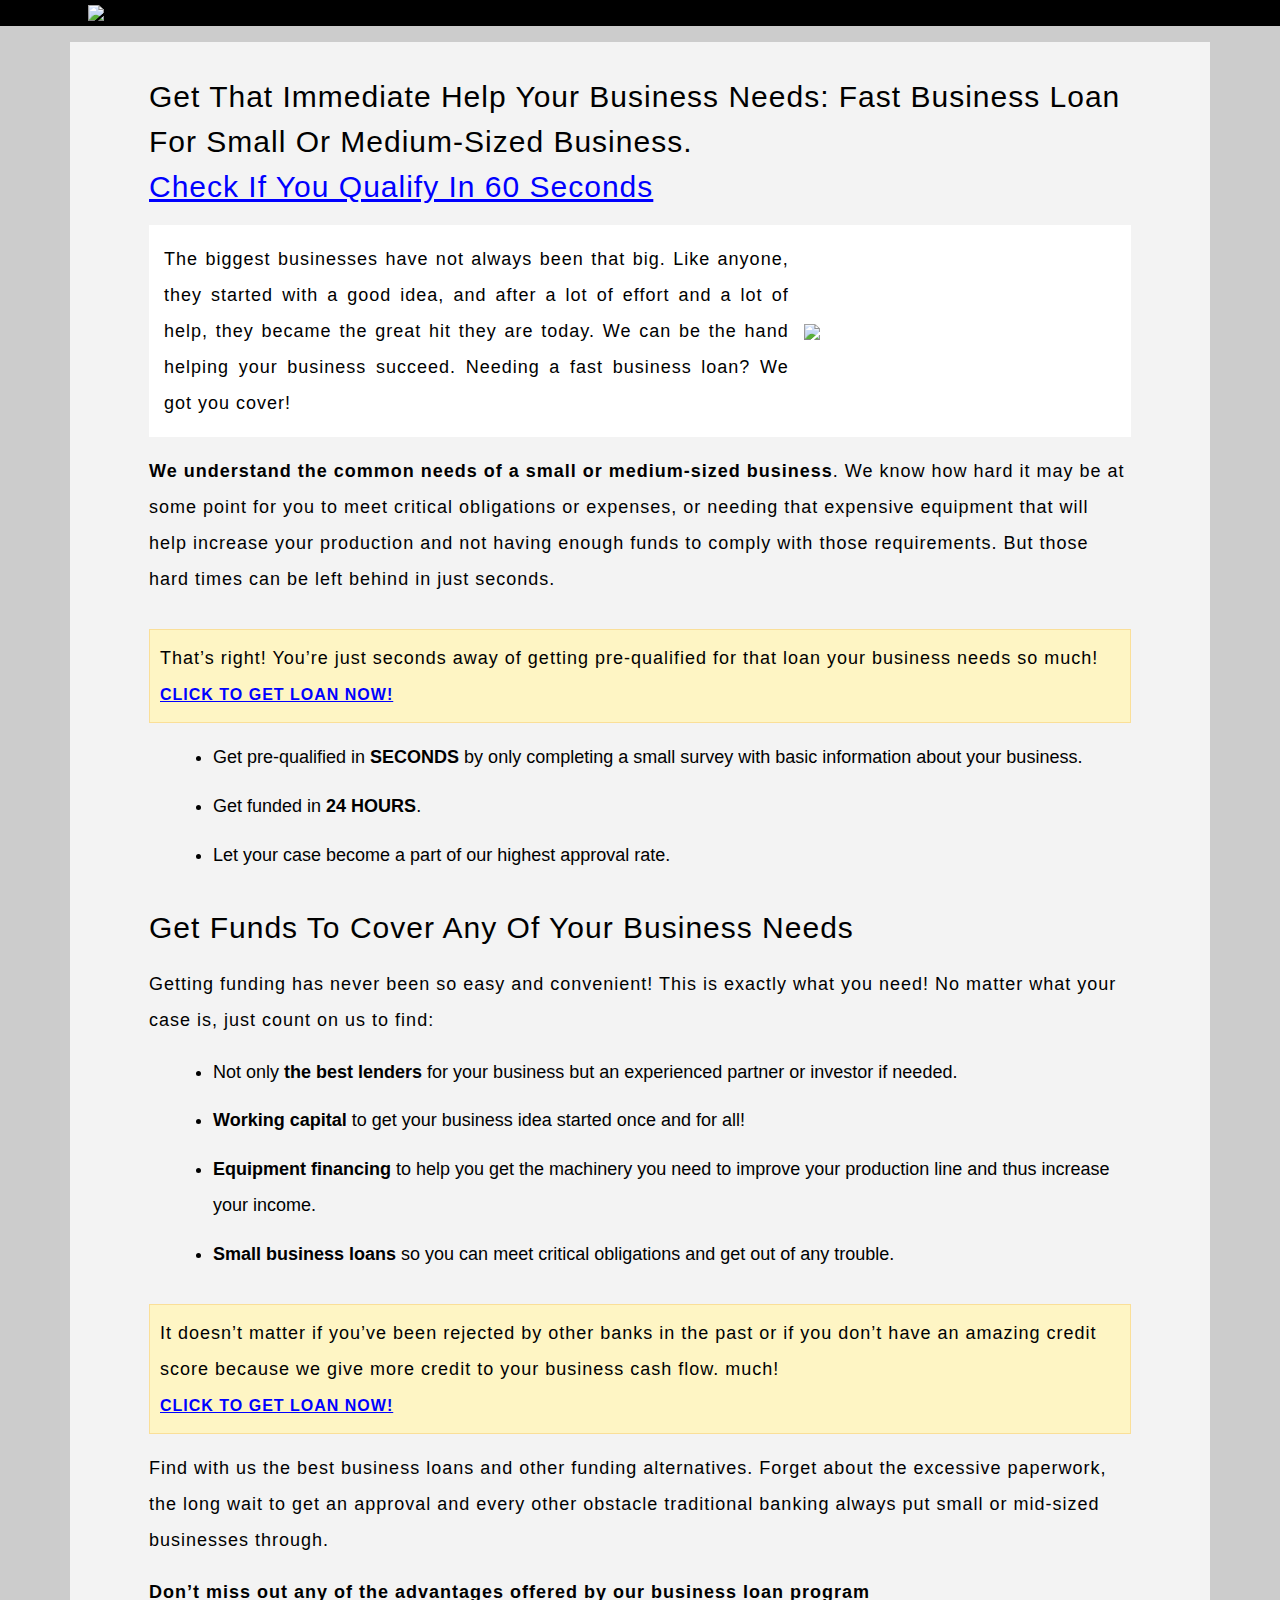
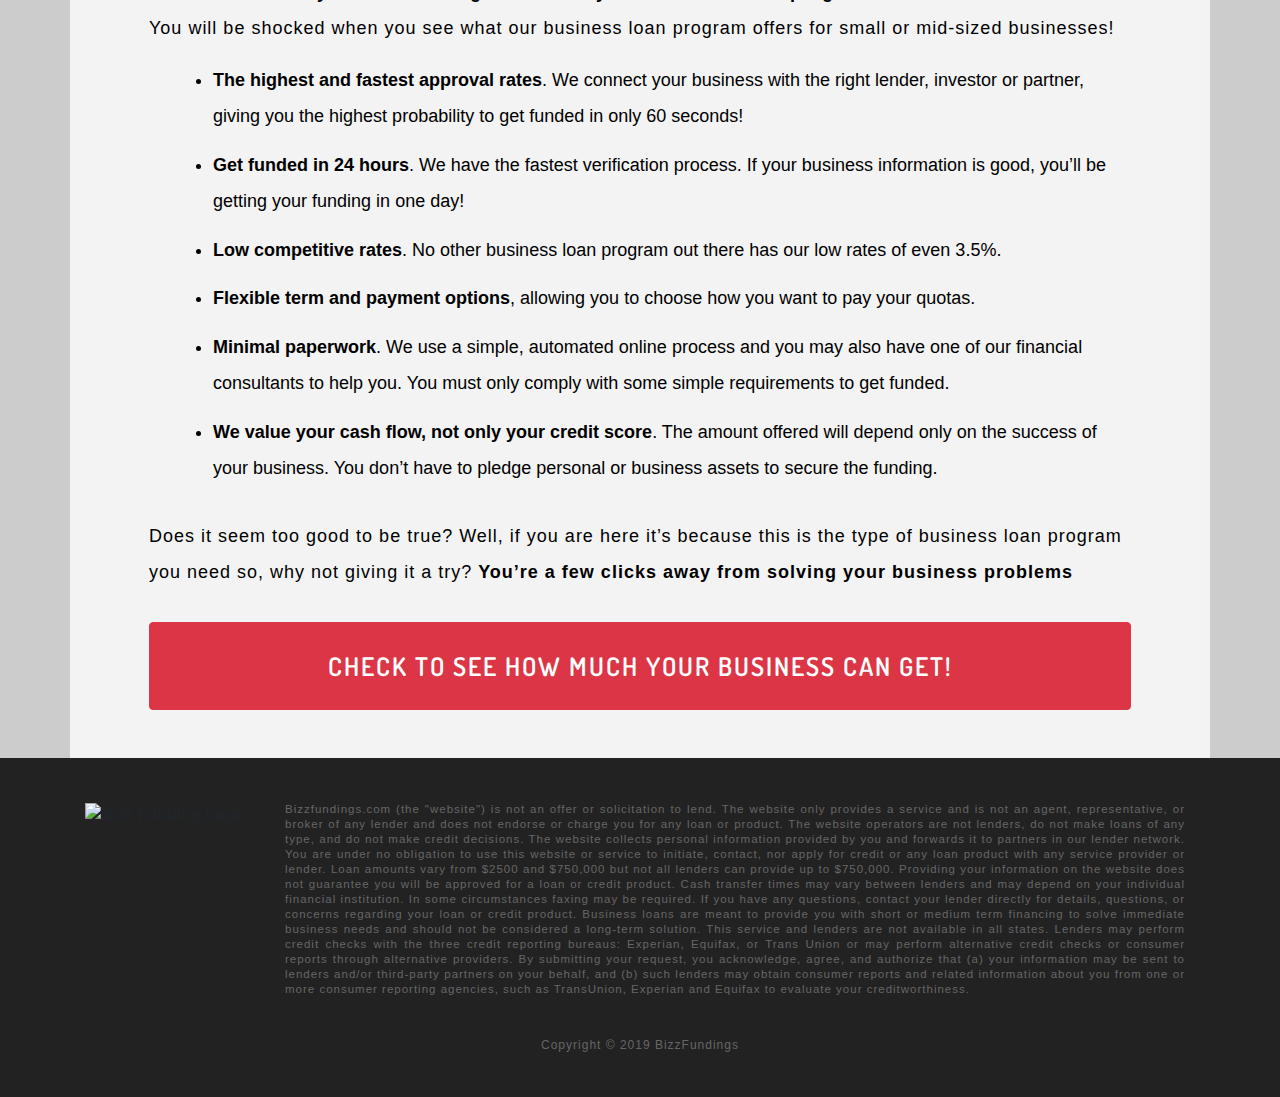
==== bizzfunds/index.html @ b344ce88 "adding financial blogs" ====
<!DOCTYPE html>
<html lang="en">

<head>
   <meta charset="UTF-8">
   <meta name="viewport" content="width=device-width, initial-scale=1.0">
   <meta http-equiv="X-UA-Compatible" content="ie=edge">
   <title>Bizzfundings</title>
   <link rel="shortcut icon" href="images/favico/favico.jpg" />
   <link href="../css/bootstrap.min.css" rel="stylesheet" />
   <link href="../style.css" rel="stylesheet" />
   <script src="https://ajax.googleapis.com/ajax/libs/jquery/1.11.1/jquery.min.js"></script>
   <style>
      body {
         font-family: 'Lucida Sans', 'Lucida Sans Regular', 'Lucida Grande', 'Lucida Sans Unicode', Geneva, Verdana, sans-serif;
         font-size: 100%;
      }

      h1,
      h2,
      h3,
      h4,
      h5,
      h6,
      p {
         font-family: 'Lucida Sans', 'Lucida Sans Regular', 'Lucida Grande', 'Lucida Sans Unicode', Geneva, Verdana, sans-serif
      }

      p {
         line-height: 2;
         color: black;
         font-size: 18px;
      }

      .btn {
         width: 100%;
         font-weight: 600;
         white-space: unset;
         letter-spacing: 2px;
         font-size: 2vw;
      }

      @media(max-width: 768px) {
         .btn {
            font-size: 100%;
         }
      }
   </style>
   <!-- DO NOT COPY THIS CODE-->
   <script>
      dataLayer = [];
   </script>
   <!-- Google Tag Manager -->
   <!-- =============DO NOT COPY THIS CODE ============= -->
   <script>(function (w, d, s, l, i) {
         w[l] = w[l] || []; w[l].push({
            'gtm.start':
               new Date().getTime(), event: 'gtm.js'
         }); var f = d.getElementsByTagName(s)[0],
            j = d.createElement(s), dl = l != 'dataLayer' ? '&l=' + l : ''; j.async = true; j.src =
               'https://www.googletagmanager.com/gtm.js?id=' + i + dl; f.parentNode.insertBefore(j, f);
      })(window, document, 'script', 'dataLayer', 'GTM-W7JCVB3');</script>
   <!-- End Google Tag Manager -->
</head>

<body style="background: #ccc;">
   <!-- Google Tag Manager (noscript) -->
   <!-- ==========AGAIN DO NOT COPY THIS CODE==================== -->
   <noscript><iframe src="https://www.googletagmanager.com/ns.html?id=GTM-W7JCVB3" height="0" width="0"
         style="display:none;visibility:hidden"></iframe></noscript>
   <!-- End Google Tag Manager (noscript) -->
   <header>
      <div class="bg-blk">
         <div class="container">
            <img class="" src="./images/logos/logo-text.png" style="width: 180px; padding: 5px 3px;" />
         </div>
      </div>
   </header>
   <main>
      <section class="mt-1">
         <div class="bg-offwht">
            <div class="container">
               <!-- <h1 class="text-center">Have you ever been stranded?</h1> -->
            </div>
         </div>
      </section>
      <section class="bg container" style="background: #f3f3f3;">
         <div class="blog-main">

            <p class="blog-intro">
               Get that immediate help your business needs: Fast Business Loan for small or medium-sized business.
               <br />
               <a href="#" class="disable_iscroll"><span class="blog-link1">Check if You
                     Qualify In 60 Seconds</span></a>
               <!-- <span class="blog-link1" onclick="location='index.html'">Check if You Qualify In 60 Seconds</span> -->
            </p>

            <div style="padding:0 15px">
               <div class="row bg-wht">
                  <div class="col-lg-8 align-self-center">
                     <p class="mt-1 text-justify">
                        The biggest businesses have not always been that big. Like anyone, they started with a good
                        idea,
                        and
                        after a lot of effort and a lot of help, they became the great hit they are today. We can be the
                        hand
                        helping your business succeed. Needing a fast business loan? We got you cover!
                     </p>
                  </div>
                  <div class="col-lg-4 align-self-center" style="padding: 0;">
                     <img src="images/logos/Bizzfundings-logo-v5-NU.jpg" />
                  </div>
               </div>
            </div>
            <p class="mt-1">
               <strong>We understand the common needs of a small or medium-sized business</strong>. We know how hard it
               may be at some
               point for you to meet critical obligations or expenses, or needing that expensive equipment that will
               help increase your production and not having enough funds to comply with those requirements. But those
               hard times can be left behind in just seconds.
            </p>
            <p class="mt-2 blog-highlight">
               That’s right! You’re just seconds away of getting pre-qualified for that loan your business needs
               so
               much! <a href="#" class="disable_iscroll"><span class="blog-link">Click To
                     Get Loan
                     Now!</span></a>
            </p>
            <ul class="blog-ul">
               <li>Get pre-qualified in <strong>SECONDS</strong> by only completing a small survey with basic
                  information about your
                  business.</li>
               <li>Get funded in <strong>24 HOURS</strong>.</li>
               <li>Let your case become a part of our highest approval rate.</li>
            </ul>

            <p class="mt-2 blog-intro">Get Funds To Cover Any Of Your Business Needs</p>
            <p>Getting funding has never been so easy and convenient! This is exactly what you need! No matter what
               your case is, just count on us to find:</p>
            <ul class="blog-ul">
               <li>Not only <strong>the best lenders</strong> for your business but an experienced partner or investor
                  if needed.</li>
               <li><strong>Working capital</strong> to get your business idea started once and for all!</li>
               <li><strong>Equipment financing</strong> to help you get the machinery you need to improve your
                  production line and
                  thus increase your income.</li>
               <li><strong>Small business loans</strong> so you can meet critical obligations and get out of any
                  trouble.</li>
            </ul>
            <div>
               <p class="mt-2 blog-highlight">
                  It doesn’t matter if you’ve been rejected by other banks in the past or if you don’t have an amazing
                  credit score because we give more credit to your business cash flow. much! <br />
                  <a href="#" class="disable_iscroll">
                     <span class="blog-link">Click To Get
                        Loan Now!</span></a>
               </p>
               <p>
                  Find with us the best business loans and other funding alternatives. Forget about the excessive
                  paperwork, the long wait to get an approval and every other obstacle traditional banking always put
                  small or mid-sized businesses through.
               </p>
            </div>
            <div>
               <p><strong>Don’t miss out any of the advantages offered by our business loan program</strong>
                  <br />You will be shocked when you see what our business loan program offers for small or mid-sized
                  businesses!</p>
            </div>
            <ul class="blog-ul">
               <li><strong>The highest and fastest approval rates</strong>. We connect your business with the right
                  lender, investor or
                  partner, giving you the highest probability to get funded in only 60 seconds!</li>
               <li> <strong>Get funded in 24 hours</strong>. We have the fastest verification process. If your business
                  information is
                  good, you’ll be getting your funding in one day!</li>
               <li> <strong>Low competitive rates</strong>. No other business loan program out there has our low rates
                  of even 3.5%.</li>
               <li><strong>Flexible term and payment options</strong>, allowing you to choose how you want to pay your
                  quotas. </li>
               <li><strong>Minimal paperwork</strong>. We use a simple, automated online process and you may also have
                  one of our
                  financial consultants to help you. You must only comply with some simple requirements to get funded.
               </li>
               <li><strong>We value your cash flow, not only your credit score</strong>. The amount offered will depend
                  only on the
                  success of your business. You don’t have to pledge personal or business assets to secure the funding.
               </li>

            </ul>

            <p class="mt-2">
               Does it seem too good to be true? Well, if you are here it’s because this is the type of business loan
               program you need so, why not giving it a try? <strong>You’re a few clicks away from solving your business
                  problems
                  <a href="#" class="disable_iscroll">
                     <button class="btn btn-danger text-uppercase py-4 mt-2">Check to
                        see
                        how much your business can
                        get!</button>
                  </a>
            </p>
            <section class="biz-section d-none">
               <div class="business-tab" id="business-tab">
                  <div class="form-tab" style="width:100%">
                     <div class="form-cap" id="form-cap">
                        <p class="text-white">How Much Money Your Business Can Get?</p>
                     </div>
                     <form name="free_gsheet_1">
                        <p class="text-center error"></p>
                        <div>
                           <select class="form-control" id="annual_revenue" name="annual_salary">
                              <option value="">
                                 Select Annual Revenue
                              </option>
                              <option>
                                 Less than 200K
                              </option>
                              <option>
                                 $200K - $500K
                              </option>
                              <option>
                                 $500K - $850K
                              </option>
                              <option>
                                 $850K - $2M
                              </option>
                              <option>
                                 >2M
                              </option>
                           </select>
                           <select class="form-control" id="credit_score" name="credit_score">
                              <option value="">Select Credit Score</option>
                              <option>
                                 Below 575
                              </option>
                              <option>
                                 575 - 624
                              </option>
                              <option>
                                 650 - 699
                              </option>
                              <option>
                                 700 - 734
                              </option>
                              <option>
                                 735+
                              </option>
                           </select>
                        </div>
                        <div>
                           <select class="form-control" name="business_years" id="business_years">
                              <option value="">
                                 Years In Business
                              </option>
                              <option>
                                 1 - 2 Years
                              </option>
                              <option>
                                 3 - 4 Years
                              </option>
                              <option>
                                 4 - 5 Years
                              </option>
                              <option>
                                 6 - 7 Years
                              </option>
                              <option>
                                 8 - 9 Years
                              </option>
                              <option>
                                 9 - 10 Years
                              </option>
                              <option>
                                 10+ Years
                              </option>
                           </select>
                           <input class="form-control" type="text" name="first_name" id="first_name"
                              placeholder="First Name" autocomplete="given-name" />
                        </div>
                        <div>
                           <input class="form-control" type="text" name="last_name" id="last_name"
                              autocomplete="family-name" placeholder="Last Name" />
                           <input class="form-control" type="email" name="email" id="email" autocomplete="email"
                              placeholder="Email" />
                        </div>
                        <div>
                           <input class="form-control" type="text" name="company_name" id="company_name"
                              autocomplete="work" placeholder="Company Name" />
                           <input class="form-control" type="tel" maxlength="10" minlength="10" name="phone" id="phone"
                              autocomplete="mobile" placeholder="Phone" />
                        </div>
                        <div class="mt-1">
                           <label>
                              <input type="checkbox" id="gsheet1_checkbox" />
                              <span>I have read and accept the
                                 <strong class="blue-color">Terms and Conditions</strong></span>
                           </label>
                        </div>
                        <button class="btn mt-1 text-white py-2" type="submit" style="width:100%; background: coral"
                           id="gsheet1_btn">
                           Proceed
                        </button>
                        <div class="spinner d-none">
                           <div class="spin"></div>
                        </div>
                     </form>
                  </div>
               </div>
            </section>
         </div>
      </section>
   </main>

   <!--======================Footer Section======================-->
   <footer style="background: #222;" class="py-4">
      <div class="container">
         <div class="row text-center">
            <div class="col-lg-2" style="padding: 20px 0px">
               <img src="./images/logos/bizlogo2.jpg" style="height: 160px" alt="Bizz Funding Logo">
            </div>
            <div class="col-lg-10" style="padding: 20px 0px">
               <p style="font-size: 11.5px; text-align:justify; line-height:1.3; padding: 0px 25px; color: #666;">
                  Bizzfundings.com (the "website") is not an offer or solicitation to lend. The website only provides a
                  service and is not an agent, representative, or broker of any lender and does not endorse or charge
                  you for any loan or product. The website operators are not lenders, do not make loans of any type, and
                  do not make credit decisions. The website collects personal information provided by you and forwards
                  it to partners in our lender network. You are under no obligation to use this website or service to
                  initiate, contact, nor apply for credit or any loan product with any service provider or lender. Loan
                  amounts vary from $2500 and $750,000 but not all lenders can provide up to $750,000. Providing your
                  information on the website does not guarantee you will be approved for a loan or credit product. Cash
                  transfer times may vary between lenders and may depend on your individual financial institution. In
                  some circumstances faxing may be required. If you have any questions, contact your lender directly for
                  details, questions, or concerns regarding your loan or credit product. Business loans are meant to
                  provide you with short or medium term financing to solve immediate business needs and should not be
                  considered a long-term solution. This service and lenders are not available in all states. Lenders may
                  perform credit checks with the three credit reporting bureaus: Experian, Equifax, or Trans Union or
                  may perform alternative credit checks or consumer reports through alternative providers. By submitting
                  your request, you acknowledge, agree, and authorize that (a) your information may be sent to lenders
                  and/or third-party partners on your behalf, and (b) such lenders may obtain consumer reports and
                  related information about you from one or more consumer reporting agencies, such as TransUnion,
                  Experian and Equifax to evaluate your creditworthiness.
               </p>
            </div>
            <div class="col-12 p-">
               <p style="font-size: 12px;" class="text-offwht">Copyright © 2019 BizzFundings</p>
            </div>
         </div>
      </div>
   </footer>
   <script src="../js/blog_script.js"></script>
</body>

</html>
---- style.css ----
@import url('https://fonts.googleapis.com/css?family=Dosis:400|Open-Sans:300,400');

* {
   margin: 0;
   padding: 0;
}

html,
body {
   width: 100%;
   height: 100%;
}


body.drk-bg {
   background-color: #333
}


a,
a:hover,
a:focus,
a:active {
   text-decoration: none;
}


section img {
   width: 100%;
   display: inline-block;
}


/*Preloader Style*/

#preloader {
   width: 100%;
   height: 100%;
   background-color: #333;
   position: absolute;
   z-index: 1000;
}

#preloader .spinner {
   width: 160px;
   text-align: center;
   position: absolute;
   content: "";
   top: 50%;
   left: 50%;
   margin-left: -80px;
   margin-top: -25px;
}

#preloader .spinner>div {
   width: 50px;
   height: 50px;
   border-radius: 100%;
   display: inline-block;
   -webkit-animation: sk-bouncedelay 1.4s infinite ease-in-out both;
   animation: sk-bouncedelay 1.4s infinite ease-in-out both;
}

#preloader .spinner .bounce1 {
   -webkit-animation-delay: -0.32s;
   animation-delay: -0.32s;
   background-color: #fff;
}

#preloader .spinner .bounce2 {
   -webkit-animation-delay: -0.16s;
   animation-delay: -0.16s;
   background-color: #fff;
}

#preloader .spinner .bounce3 {
   background-color: #fff;
}

@-webkit-keyframes sk-bouncedelay {

   0%,
   80%,
   100% {
      -webkit-transform: scale(0)
   }

   40% {
      -webkit-transform: scale(1.0)
   }
}

@keyframes sk-bouncedelay {

   0%,
   80%,
   100% {
      -webkit-transform: scale(0);
      transform: scale(0);
   }

   40% {
      -webkit-transform: scale(1.0);
      transform: scale(1.0);
   }
}


/* font face */

p {
   font-family: 'Open-Sans', sans-serif;
   font-size: 14px;
   line-height: 30px;
   letter-spacing: 1px;
   color: #666;
   font-weight: 400;
}

a {
   font-family: 'Dosis', sans-serif;
   font-size: 14px;
   letter-spacing: 1px;
   color: #666;
   text-transform: uppercase;
}



h1,
h2,
h3,
h4,
h5,
h6 {
   font-family: 'Dosis', sans-serif;
   font-weight: 400;
   letter-spacing: 2px;
   color: #333;
   text-transform: uppercase;
}

/* Font Size */

h1 {
   font-size: 36px;
   line-height: 50px;
}

h2 {
   font-size: 24px;
   line-height: 36px
}

h3 {
   font-size: 21px;
   line-height: 30px
}

h4 {
   font-size: 18px;
   line-height: 24px;
}

h5 {
   font-size: 16px;
   line-height: 24px;
}

h6 {
   font-size: 14px;
   line-height: 20px
}

.text-80 {
   font-size: 80px;
   line-height: 110px;
}

.text-70 {
   font-size: 70px;
   line-height: 90px;
}

.text-60 {
   font-size: 60px;
   line-height: 75px;
}

.text-50 {
   font-size: 48px;
   line-height: 70px;
}

.text-40 {
   font-size: 40px;
   line-height: 50px;
}

.txt-16 {
   font-size: 16px;
   line-height: 20px;
}


/* margin and padding style */

.no-padding {
   padding: 0;
   margin: 0;
   overflow-x: hidden;
}

.no-margin {
   margin: 0;
}

.padding-70 {
   padding-top: 70px;
   padding-bottom: 70px;
}

.padding-50 {
   padding-top: 50px;
   padding-bottom: 50px;
}

.padding-30 {
   padding-top: 30px;
   padding-bottom: 30px;
}

.padding-20 {
   padding-top: 20px;
   padding-bottom: 20px;
}

.padding-10 {
   padding-top: 10px;
   padding-bottom: 10px;
}

.padding-top-70 {
   padding-top: 70px;
}

.padding-top-50 {
   padding-top: 50px;
}

.padding-top-30 {
   padding-top: 30px;
}

.padding-bot-70 {
   padding-bottom: 70px;
}

.padding-bot-60 {
   padding-bottom: 60px;
}

.padding-bot-50 {
   padding-bottom: 50px;
}

.padding-bot-40 {
   padding-bottom: 40px;
}

.padding-bot-30 {
   padding-bottom: 30px;
}

.padding-bot-20 {
   padding-bottom: 20px;
}

.padding-bot-10 {
   padding-bottom: 10px;
}

.margin-50 {
   margin: 50px 0;
}

.margin-40 {
   margin: 40px 0;
}

.margin-30 {
   margin: 30px 0;
}

.margin-20 {
   margin: 20px 0;
}

.margin-10 {
   margin: 10px 0;
}

.margin-bot-50 {
   margin-bottom: 50px;
}

.margin-bot-40 {
   margin-bottom: 40px;
}

.margin-bot-30 {
   margin-bottom: 30px;
}

.margin-bot-20 {
   margin-bottom: 20px;
}

.margin-bot-10 {
   margin-bottom: 10px;
}

.margin-top-50 {
   margin-top: 50px;
}

.margin-top-40 {
   margin-top: 40px;
}

.margin-top-30 {
   margin-top: 30px;
}

.margin-top-20 {
   margin-top: 20px;
}

.margin-top-10 {
   margin-top: 10px;
}

.margin-lr-50 {
   margin-left: 50px;
   margin-right: 50px;
}

.margin-lr-40 {
   margin-left: 40px;
   margin-right: 40px;
}

.margin-lr-30 {
   margin-left: 30px;
   margin-right: 30px;
}

.margin-l-50 {
   margin-left: 50px;
}

.margin-l-40 {
   margin-left: 40px;
}

.margin-l-30 {
   margin-left: 30px;
}

.margin-l-20 {
   margin-left: 20px;
}

.margin-r-50 {
   margin-right: 50px;
}

.margin-r-40 {
   margin-right: 40px;
}

.margin-r-30 {
   margin-right: 30px;
}

.margin-r-20 {
   margin-right: 20px;
}


/*Float */

.float-right {
   float: right;
}

.float-left {
   float: left;
}

.float-right-imp {
   float: right;
}

.float-left-imp {
   float: left;
}


/*Background Image */

.prlx {
   background-attachment: fixed;
}

.bg-img-lit,
.bg-img-drk {
   background-position: center;
   background-repeat: no-repeat;
   background-size: cover;
   position: relative;
   z-index: 1;
}

/* 
.bg-img-lit:after,
.bg-img-drk:after {
   position: absolute;
   top: 0;
   left: 0;
   width: 100%;
   height: 100%;
   content: "";
   opacity: 0.6;
   -ms-filter: "progid:DXImageTransform.Microsoft.Alpha(Opacity=60)";
   z-index: -1;
}


.bg-img-lit:after {
   background-color: white;
} */

.bg-img-drk:after {
   background-color: black;
}



/* Text Color Style */

.clr-white h1,
.clr-white h2,
.clr-white h3,
.clr-white h4,
.clr-white h5,
.clr-white h6 {
   color: white;
}

.clr-white,
.clr-white p,
.clr-white a {
   color: #ddd;
}

.hvr-red:hover {
   color: #e74c3c;
}




/* Highlight Color Style */

.neon-red {
   color: #e74c3c;
}

.neon-aqua {
   color: #00c6db;
}



/* Background Color */

.bg-aqua {
   background-color: #33ccff;
}

.bg-green {
   background-color: #99cc66;
}

.bg-red {
   background-color: #e74c3c;
}

.bg-gray {
   background-color: #333;
}

.bg-drk {
   background-color: #252525;
}

.bg-blk-111 {
   background-color: #111;
}

.bg-blk {
   background-color: #000;
}

.bg-offwht {
   background-color: #eee;
}

.bg-wht {
   background-color: #fff;
}



/* Test Align */

.md-txtleft-sm-txtcenter {
   text-align: left;
}

.md-txtright-sm-txtcenter {
   text-align: right;
}

/* header start */

#header {
   width: 100%;
   height: 80px;
   z-index: 999;
   -webkit-transition: 0.5s ease;
   transition: 0.5s ease;
   position: fixed;
}

.header-area-lit.sticky {
   background-color: #18507f;
}

.header-area-drk {
   border-bottom: 1px solid rgba(51, 204, 255, 0.50);
}

.header-area-drk.sticky {
   background-color: #fff;
}

#header {
   height: 80px;
   -webkit-transition: 0.5s ease;
   transition: 0.5s ease;
   z-index: 999;
}

#header.sticky {
   height: 70px;
   -webkit-transition: 0.5s ease;
   transition: 0.5s ease;
   z-index: 999;
   box-shadow: 0 3px 3px rgba(0, 0, 0, 0.10);

}


.size-10 {
   font-size: 12px;
   color: #000
}

/* 
#header img {
   height: 40px;
   display: inline;
   float: left;
   margin-top: 20px;
   margin-bottom: 20px;
   margin-right: 20px;
   -webkit-transition: 0.5s ease;
   transition: 0.5s ease;
}

#header.sticky img {
   height: 40px;
   display: inline;
   float: left;
   margin-top: 15px;
   margin-bottom: 15px;
   margin-right: 20px;
   -webkit-transition: 0.5s ease;
   transition: 0.5s ease
} */

.header-area-lit a {
   color: #222;
   text-decoration: none;
   -webkit-text-decoration-line: none;
   text-decoration-line: none;
}

#header a h2 {
   margin: 0;
   font-size: 30px;
   line-height: 40px;
   padding: 20px 0;
   letter-spacing: 1px;
   -webkit-transition: 0.5s ease;
   transition: 0.5s ease;
}

.header-area-lit a h2 {
   color: #222;
}

.header-area-drk a h2 {
   color: #fff;
}

#header.sticky a h2 {
   margin: 0;
   line-height: 40px;
   padding: 15px 0;
   text-transform: uppercase;
   letter-spacing: 1px;
   -webkit-transition: 0.5s ease;
   transition: 0.5s ease;
}

/*Main Menu*/

#nav {
   list-style: none;
}

#nav li {
   list-style: none;
   display: inline-block;
   position: relative;
   -webkit-text-decoration-line: none;
   text-decoration-line: none;
}

.header-area-lit #nav a {
   color: #18507f;
}

.header-area-lit.sticky #nav a {
   color: #eee
}

.header-area-lit #nav a:hover,
.header-area-lit.sticky #nav a:hover {
   color: #e74c3c;
}



.header-area-drk #nav a,
.header-area-drk.sticky #nav a {
   color: #ddd;
}


.header-area-drk #nav a:hover,
.header-area-drk.sticky #nav a:hover {
   color: #00c6db;
}


#nav li a {
   text-transform: uppercase;
   padding: 0 5px;
   line-height: 80px;
   display: block;
   text-decoration: none;
   -webkit-text-decoration-line: none;
   text-decoration-line: none;
   letter-spacing: 1px;
   -webkit-transition: 0.5s ease;
   transition: 0.5s ease;
}

.sticky #nav li a {
   text-transform: uppercase;
   padding: 0 5px;
   line-height: 70px;
   display: block;
   text-decoration: none;
   -webkit-text-decoration-line: none;
   text-decoration-line: none;
   letter-spacing: 1px;
   -webkit-transition: 0.5s ease;
   transition: 0.5s ease;
}

#nav li a:hover {
   -webkit-transition: 0.5s ease;
   transition: 0.5s ease;
}

.header-area-lit .sticky #nav .active a,
.header-area-lit #nav .active a {
   -webkit-transition: 0.5s ease;
   transition: 0.5s ease;
   color: #e74c3c;
}

.header-area-drk .sticky #nav .active a,
.header-area-drk #nav .active a {
   -webkit-transition: 0.5s ease;
   transition: 0.5s ease;
   color: #00c6db;
}


#nav .active a:after {
   position: absolute;
   width: 100%;
   height: 100%;
   content: "";
   top: 0;
   left: 0;
   -webkit-transition: 0.5s ease;
   transition: 0.5s ease;
}

ul {
   list-style: none outside none;
   padding-left: 0;
   margin: 0;
}

#nav li a ul {
   display: none;
}

#nav li a:hover ul {
   display: block;
}

#nav li>ul {
   position: absolute;
   max-width: 200px;
   top: 80px;
   right: 0;
   background-color: #2e2e35;
   visibility: hidden;
   opacity: 0;
   -ms-filter: "progid:DXImageTransform.Microsoft.Alpha(Opacity=0)";
   -webkit-transition: 0.5s ease;
   transition: 0.5s ease;
}

#nav li:hover>ul {
   visibility: visible;
   opacity: 1;
   -ms-filter: "progid:DXImageTransform.Microsoft.Alpha(Opacity=100)";
   -webkit-transition: 0.5s ease;
   transition: 0.5s ease;
}

.sticky #nav li>ul {
   top: 70px;
   -webkit-transition: 0.5s ease;
   transition: 0.5s ease;
}

#nav ul li {
   display: block;
}

#nav li ul li a,
.sticky #nav li ul li a {
   padding: 15px 10px;
   display: block;
   width: 150px;
   text-align: left;
   line-height: 20px;
   text-transform: capitalize;
   border-bottom: 1px solid #222;
   -webkit-transition: 0.3s ease;
   transition: 0.3s ease;
}



#nav li ul li ul,
.sticky #nav li ul li ul {
   position: absolute;
   top: 0;
   right: 150px;
   visibility: hidden;
   opacity: 0;
   -ms-filter: "progid:DXImageTransform.Microsoft.Alpha(Opacity=0)";
   -webkit-transition: 0.3s ease;
   transition: 0.3s ease;
}

#nav li ul li:hover>ul,
.sticky #nav li ul li ul:hover {
   top: 0;
   visibility: visible;
   opacity: 1;
   -ms-filter: "progid:DXImageTransform.Microsoft.Alpha(Opacity=100)";
   -webkit-transition: 0.3s ease;
   transition: 0.3s ease;
}


/*Mobile Menu */

#mobile-menu {
   display: none;
}

#mobile-menu .slicknav_menu {
   position: absolute;
   right: 0;
   top: 15px;
   -webkit-transition: 0.3s ease;
   transition: 0.3s ease;
}

.sticky #mobile-menu .slicknav_menu {
   top: 10px;
   -webkit-transition: 0.3s ease;
   transition: 0.3s ease;
}


#mobile-menu .slicknav_btn {
   border-radius: 0;
   -webkit-transition: 0.3s ease;
   transition: 0.3s ease;
}

#mobile-menu .slicknav_nav {
   margin-top: 60px;
   -webkit-transition: 0.3s ease;
   transition: 0.3s ease;
}

.sticky #mobile-menu .slicknav_nav {
   margin-top: 55px;
   -webkit-transition: 0.3s ease;
   transition: 0.3s ease;
}

.mobile-menu-lit .slicknav_nav a {
   padding: 15px 15px;
   margin: 0;
   width: 250px;
   background-color: #ddd;
   color: #333;
   border-bottom: 1px solid #999;
   font-size: 16px;
   letter-spacing: 1px;
   -webkit-transition: 0.3s ease;
   transition: 0.3s ease;
}

.mobile-menu-lit .slicknav_nav a:hover {
   border-radius: 0;
   color: #e74c3c;
   -webkit-transition: 0.3s ease;
   transition: 0.3s ease;
}

.mobile-menu-lit .slicknav_nav .active a {
   color: #e74c3c;
   -webkit-transition: 0.3s ease;
   transition: 0.3s ease;
}


.mobile-menu-drk .slicknav_nav a {
   padding: 15px 15px;
   margin: 0;
   width: 250px;
   background-color: #000;
   color: #ddd;
   border-bottom: 1px solid #222;
   font-size: 16px;
   letter-spacing: 1px;
   -webkit-transition: 0.3s ease;
   transition: 0.3s ease;
}



.mobile-menu-drk .slicknav_nav a:hover {
   border-radius: 0;
   color: #00c6db;
   -webkit-transition: 0.3s ease;
   transition: 0.3s ease;
}

.mobile-menu-drk .slicknav_nav .active a {
   color: #00c6db;
   -webkit-transition: 0.3s ease;
   transition: 0.3s ease;
}

#mobile-menu .slicknav_nav .slicknav_parent a {
   text-transform: none;
}

/* welcome area style */

/* welcome hero */

.welcome-img {
   position: relative;
   z-index: 1;
   background-size: cover;
   background-position: center;
   background-repeat: no-repeat;
   overflow: hidden;
}

.hero-display {
   z-index: 500;
}

.slider-position {
   position: relative;
}


.main-slide {
   width: 100%;
   height: auto;
   padding-top: 50px;
}

.main-slide .slide {
   background-size: contain;
   background-repeat: no-repeat;
   background-position: center;
}

.main-slide .btm {
   background-size: contain;
   background-repeat: no-repeat;
   background-position: bottom;
}

/*Owl-Caurosel*/

.owl-theme .owl-dots .owl-dot {
   display: inline-block;
}

.owl-theme .owl-dots .owl-dot span {
   width: 10px;
   height: 10px;
   margin: 5px 7px;
   background: #777;
   display: block;
   -webkit-backface-visibility: visible;
   -webkit-transition: opacity .2s ease;
   transition: opacity .2s ease;
   border-radius: 30px
}

.owl-theme .owl-dots .owl-dot.active span,
.owl-theme .owl-dots .owl-dot:hover span {
   background: #000;
}


/* About */

.ico-box {
   width: 70px;
   height: 70px;
   display: inline-block;
   background-size: contain;
}


/* service */

.ico-fnt {
   font-size: 30px;
}

.service-box {
   height: 500px;
   background-size: cover;
   background-position: center center;
   z-index: 1;
   position: relative;
   display: table;
   width: 100%;
}

.service-box:before {
   position: absolute;
   top: 0;
   left: 0;
   content: "";
   width: 100%;
   height: 500px;
   background-color: rgba(0, 0, 0, 0.2);
   z-index: -1;
   background-position: center center;
   -webkit-transition: 0.5s ease;
   transition: 0.5s ease;

}

.service-box h4 {
   -webkit-transform: rotate(-90deg);
   transform: rotate(-90deg);
   display: table-cell;
   vertical-align: middle;
}


.service-box:hover:before {
   background-color: rgba(0, 0, 0, 0.8);
   -webkit-transition: 0.5s ease;
   transition: 0.5s ease;
}



.inline-ico {
   display: inline-block;
   width: 30%;
   padding: 0 10px;
   margin: 20px 0;
}


/*Feature Project*/

#feature-project img {
   width: 100%;
}

/* Video Player*/

.video-player {
   width: 100%;
   height: 480px;
   border: 0;

   /* 16:9 Aspect Ratio */
}

/* client area */

.reviewer-img {
   width: 100px;
   height: 100px;
   background-size: cover;
   border-radius: 50px;
   display: inline-block;
}

#review-area .owl-page {
   background-color: white;
   border-radius: 50%;
   display: inline-block;
   height: 10px;
   margin: 0 3px;
   width: 10px;
   opacity: 0.3;
   -ms-filter: "progid:DXImageTransform.Microsoft.Alpha(Opacity=30)";
}

#review-area .owl-pagination {
   bottom: 30px;
   height: 100%;
   position: absolute;
   width: 100%;
   z-index: 9;
}

.review-single-slide {
   padding: 0 30px;
}


#review-area .owl-controls.clickable {
   position: relative;
}

#review-area .owl-page.active {
   background-color: #99cc66;
   opacity: 0.7;
   -ms-filter: "progid:DXImageTransform.Microsoft.Alpha(Opacity=70)";
}


/* Partenr */

.partner {
   width: 100px;
   height: 100px;
   /* float: left; */
   display: inline-block;
   background-size: contain;
   background-repeat: no-repeat;
   background-position: center;
}

/* contact form */

input {
   letter-spacing: 1px;
}

/* Google Map */

.blue-color {
   color: #18507f !important;
}

.bg-blue {
   background: #18507f !important;
   color: white
}


ul {
   margin: 0
}


.mt-1 {
   margin-top: 1rem !important
}

.mt-2 {
   margin-top: 2rem !important
}

.mt-3 {
   margin-top: 3rem !important
}

.py-7 {
   padding-left: 4rem;
   padding-right: 4rem
}

#nav li a {
   line-height: 50px !important;
   font-weight: 600
}

#nav li {
   list-style: none;
   display: inline-block;
   position: relative;
   padding: 15px 0px;
   -webkit-text-decoration-line: none;
   text-decoration-line: none;
}

.explore-prod {
   display: none;
   position: absolute;
   text-align: left;
   box-shadow: 1px 1px 4px #ccc;
   min-width: 200px;
   background: #eee;
   padding: 10px;
}

.explore-prod div {
   padding: 10px 5px
}

.explore-prod div:hover {
   background: #f1f1f1;
   font-weight: 600
}

#nav li:first-child a {
   border: 1px solid #18507f;
   padding-right: 30px
}

#nav li:first-child a::after {
   content: "";
   position: absolute;
   border: 10px solid;
   margin-top: 20px;
   margin-left: 6px;
   border-color: #18507f transparent transparent
}

.nosha::after {
   border-color: #eee transparent transparent !important
}

#nav li:first-child:hover .explore-prod {
   display: block;
}


#header.sticky {
   height: initial !important
}

.breadcrumb {
   background: #18507f;
   border-radius: 0;
   display: flex;
   justify-content: space-around;
   color: #fff !important;
}

.breadcrumb div {
   text-align: center
}

.breadcrumb h2 {
   color: #fff !important;
   font-weight: bold;
   margin: 0;
}

.card-box {
   display: flex;
   justify-content: space-evenly;
   margin-top: 5rem;
   text-align: center
}

.card-box2 {
   display: block !important
}

._card {
   display: flex;
   flex-direction: column;
   max-width: 300px;
   box-shadow: 0px 1px 1px #f1f1f1;
   margin-right: 1rem
}

._card2 {
   display: inline-block;
   box-shadow: none;
   margin-right: 0;
   min-width: 400px;
   margin-bottom: 4rem
}

._card2 div {
   text-align: center
}

._card2_title {
   /* color: #444; */
   font-size: 16px;
   font-weight: bold
}

._card-title {
   font-weight: bold;
   font-size: 18px
}

._card2 div img {
   width: 70px !important
}

._card_title1 a {
   color: #18507f;
   font-weight: bold;
   font-family: 'Dosis', sans-serif;
   font-size: 18px
}

._card_title1 {
   margin-bottom: 0;
   padding: 17px 0px
}

._card div img {
   width: 100%
}

._card div:nth-child(2) {
   padding: 2px 20px;
   text-align: center;

}

.business-tab {
   width: 100%;
   height: initial;
   padding: 60px;
   align-items: center;
   margin-top: 5rem;
   display: flex;
   justify-content: flex-end;
   background: #f9f9f9 url('./images/business-img.jpg') top right no-repeat;
   background-size: cover;
   /* background-size: cover; */
   /* background-repeat: no-repeat; */
   box-shadow: 0px 2px 2px #ccc;
}

.business-tab div img {
   width: 300px
}

.business-tab .form-tab {
   width: 40%;
   border-radius: 7px;
   background: #fff;
   min-height: 400px;
   border: 1px solid #ccc
}

.business-tab .form-cap {
   background: #18507f;
   border-top-left-radius: 7px;
   border-top-right-radius: 7px;
   padding: 10px 0px;
   text-align: center
}

.form-tab p {
   margin: 0
}

.text-white {
   color: #eee
}

.text-blk {
   color: #000;
}

.text-offwht {
   color: #666;
}

.btn-quote {
   padding: 10px 80px;
   background: coral;
   text-transform: capitalize;
   color: #fff
}

.business-tab form {
   padding: 10px
}

.business-tab form div {
   display: flex;
   justify-content: space-between
}

.form-control {
   border-radius: 5px;
   outline: none;
   width: 48% !important;
   margin-bottom: .5rem;
   display: inline-block;
}


.quote {
   background: #18507f;
   padding: 50px 20px
}

.header-form {
   background: rgba(0, 0, 0, .93);
   max-width: 450px;
   padding-bottom: 30px;
   display: inline-block;
   text-align: left !important
}

.header-form .form-area {
   padding: 5px 15px
}

.free_qt_form .form-control {
   width: 100% !important
}

.free_qt_form label {
   font-weight: bold;
   font-size: 16px;
   text-transform: capitalize
}

.free_qt_form .col-md-6,
.free_qt_form .col-12 {
   margin: 10px 0px
}

.form_slider {
   display: inline-block;
   height: 20px !important;
   background: #fff;
   width: 50%;
   border-radius: 5px;
   color: #fff;
}

.form_slider::before {
   content: "";
   position: absolute;
   width: 35px;
   height: 35px;
   border-radius: 50px;
   background: coral;
   margin-top: -7px;
   margin-left: -2px;
}



.slidecontainer {
   width: 50%;
   display: inline-block
}


.mslider {
   -webkit-appearance: none;
   width: 100%;
   height: 15px;
   border-radius: 5px;
   background: #fff;
   outline: none;
   opacity: 0.7;
   -webkit-transition: .2s;
   transition: opacity .2s;
}

.mslider:hover {
   opacity: 1;
}

.mslider::-webkit-slider-thumb {
   -webkit-appearance: none;
   appearance: none;
   width: 25px;
   height: 25px;
   border-radius: 50%;
   background: coral;
   cursor: pointer;
}

.mslider::-moz-range-thumb {
   width: 25px;
   height: 25px;
   border-radius: 50%;
   background: coral;
   cursor: pointer;
}

input[type=range]::-moz-range-thumb {
   width: 25px;
   height: 25px;
   border-radius: 50%;
   background: coral;
   cursor: pointer;
}

.error {
   color: #ff3500 !important
}

.spinner {
   position: relative;
   justify-content: center !important;
   text-align: center;
   margin-top: 10px
}

.green-color {
   color: green
}

.spin {
   display: inline-block !important;
   border-radius: 50px;
   width: 40px;
   height: 40px;
   border: 2px solid;
   border-color: coral transparent coral transparent;
   animation: loader .9s infinite ease-in-out;
   transition: .4s ease-in-out;
}

.d-none {
   display: none !important
}

@keyframes loader {
   from {
      transform: rotate(0deg)
   }

   to {
      transform: rotate(360deg)
   }
}


/*Contact Info*/


/* footer */

.social-nav li {
   list-style: none;
   display: inline-block;
   position: relative;
   -webkit-text-decoration-line: none;
   text-decoration-line: none;
}

.social-nav li a {
   color: white;
   font-size: 20px;
   padding: 25px 15px;
   display: block;
   text-decoration: none;
   -webkit-text-decoration-line: none;
   text-decoration-line: none;
   -webkit-transition: 0.5s ease;
   transition: 0.5s ease;
}

.social-nav li a:hover {
   text-decoration: none;
   -webkit-text-decoration-color: none;
   -webkit-text-decoration-line: none;
   text-decoration-line: none;
   -webkit-transition: 0.5s ease;
   transition: 0.5s ease;
}

.ftr-red .social-nav li a:hover,
.ftr-red a:hover {
   color: #e74c3c;
}

.ftr-aqua .social-nav li a:hover,
.ftr-aqua a:hover {
   color: #00c6db;
}

footer a {
   text-transform: none;
}

.team-member-img {
   background-position: center
}

.btn-red-fxd:hover {
   background: #e74c3c
}

.owl-item {
   width: 200px !important
}



/* ===================================================== Blog CSS =================== */
.blog-intro {
   font-size: 30px;
   text-transform: capitalize;
   line-height: 1.5;
}

.blog-main {
   padding: 2rem 4rem;
}

.blog-link {
   text-decoration: underline;
   font-weight: bold;
   cursor: pointer;
   color: blue;
   font-family: 'Lucida Sans', 'Lucida Sans Regular', 'Lucida Grande', 'Lucida Sans Unicode', Geneva, Verdana, sans-serif;
   font-size: 16px;

}

.blog-link1 {
   text-decoration: underline;
   cursor: pointer;
   color: blue;
   text-transform: capitalize;
   font-family: 'Lucida Sans', 'Lucida Sans Regular', 'Lucida Grande', 'Lucida Sans Unicode', Geneva, Verdana, sans-serif;
   font-size: 30px;
}

.action-main {
   background: url('images/blog/footer-imag.jpg') no-repeat center center /cover;
   min-height: 270px;
}

.action-line {
   background: #eee9;
   height: 100%;
   width: 50%;
   line-height: 2.2;
   padding-left: 15px;
   padding-right: 15px;
}

.blog-quote {
   /* color: blue; */
   font-style: oblique;
   padding: 10px;
}

.blog-highlight {
   background: #fef5c4;
   border: 1px solid #fadf98;
   padding: 10px;
}

.blog-ul {
   margin: auto;
   list-style: initial;
   padding-left: inherit;
   line-height: 2;
   color: black;
   font-size: 18px;
   font-family: 'Lucida Sans', 'Lucida Sans Regular', 'Lucida Grande', 'Lucida Sans Unicode', Geneva, Verdana, sans-serif;
}

.blog-ul li {
   margin-bottom: .8rem;
}

.iframe_div {
   /* border: 2px solid #D5CC5A; */
   height: 500px;
   text-align: center;
   overflow: hidden;
   margin: 15px auto;
   max-width: 100%;

}

.iframe_data {
   border: 0px none;
   height: 1400px;
   margin-top: -435px;
   width: 650px;
}

/* ============= Blog CSS ends =================== */



@media (min-width: 1200px) {
   .container-main {
      max-width: 1300px;
   }
}

@media(max-width: 991px) {

   .iframe_div {
      height: 660px;
   }

   .iframe_data {
      min-height: 1400px;
      margin-top: -135px;
      width: 100%;
   }

   #home .container .row div {
      height: initial !important
   }

   #nav {
      display: block;
   }

   .card-box {
      display: block;
      padding: 2px 8px !important
   }

   ._card {
      display: inline-block;
      vertical-align: top;
      margin-bottom: 2rem;
      height: 400px;
   }

   ._card2 {
      height: initial !important;
   }

   .btm {
      margin-top: 0;
      text-align: right;
   }

   .card-box {
      text-align: center
   }

   .business-tab {
      display: block
   }

   .form-tab {
      width: 100% !important
   }
}

@media(max-width: 768px) {
   .iframe_data {
      height: -435px;
   }

   .iframe_div {
      height: 450px;
   }

   .card-box {
      padding: 2px 8px !important
   }

   .blog-main {
      padding: 2rem 1rem !important;
   }

   .action-line {
      width: 100% !important;
   }

   .action-main {
      min-height: auto !important;
   }

   /* .blog-main p {
      font-size: 16px !important;
   } */

   p.blog-intro {
      text-align: center;
      font-size: 25px !important;
   }

   .blog-link1 {
      font-size: 25px !important;
   }
}

@media(max-width:767px) {
   .iframe_div {
      height: 660px;
   }

   .iframe_data {
      margin-top: -326px;
   }
}


@media(max-width:660px) {
   .breadcrumb {
      display: inline-block;
      width: 100%
   }

   .breadcrumb div {
      display: inline-block;
      width: 48%;
      margin-bottom: 1rem;
   }

   .iframe_data {
      margin-top: -260px;
   }
}

@media(max-width:630px) {
   .business-tab {
      padding: 30px;
   }
}


@media(max-width: 480px) {
   .hero-display {
      text-align: center;
      padding-top: 300px !important;
   }

   .slidecontainer {
      width: 100%;
   }

   ._card2 {
      min-width: auto !important;
      margin-bottom: 4rem;
   }

   .business-tab form div {
      display: flex;
      flex-direction: column;
      justify-content: space-between;
   }

   .form-control {
      width: 100% !important;
   }

   #nav {
      display: none
   }

   #mobile-menu {
      display: block
   }
}
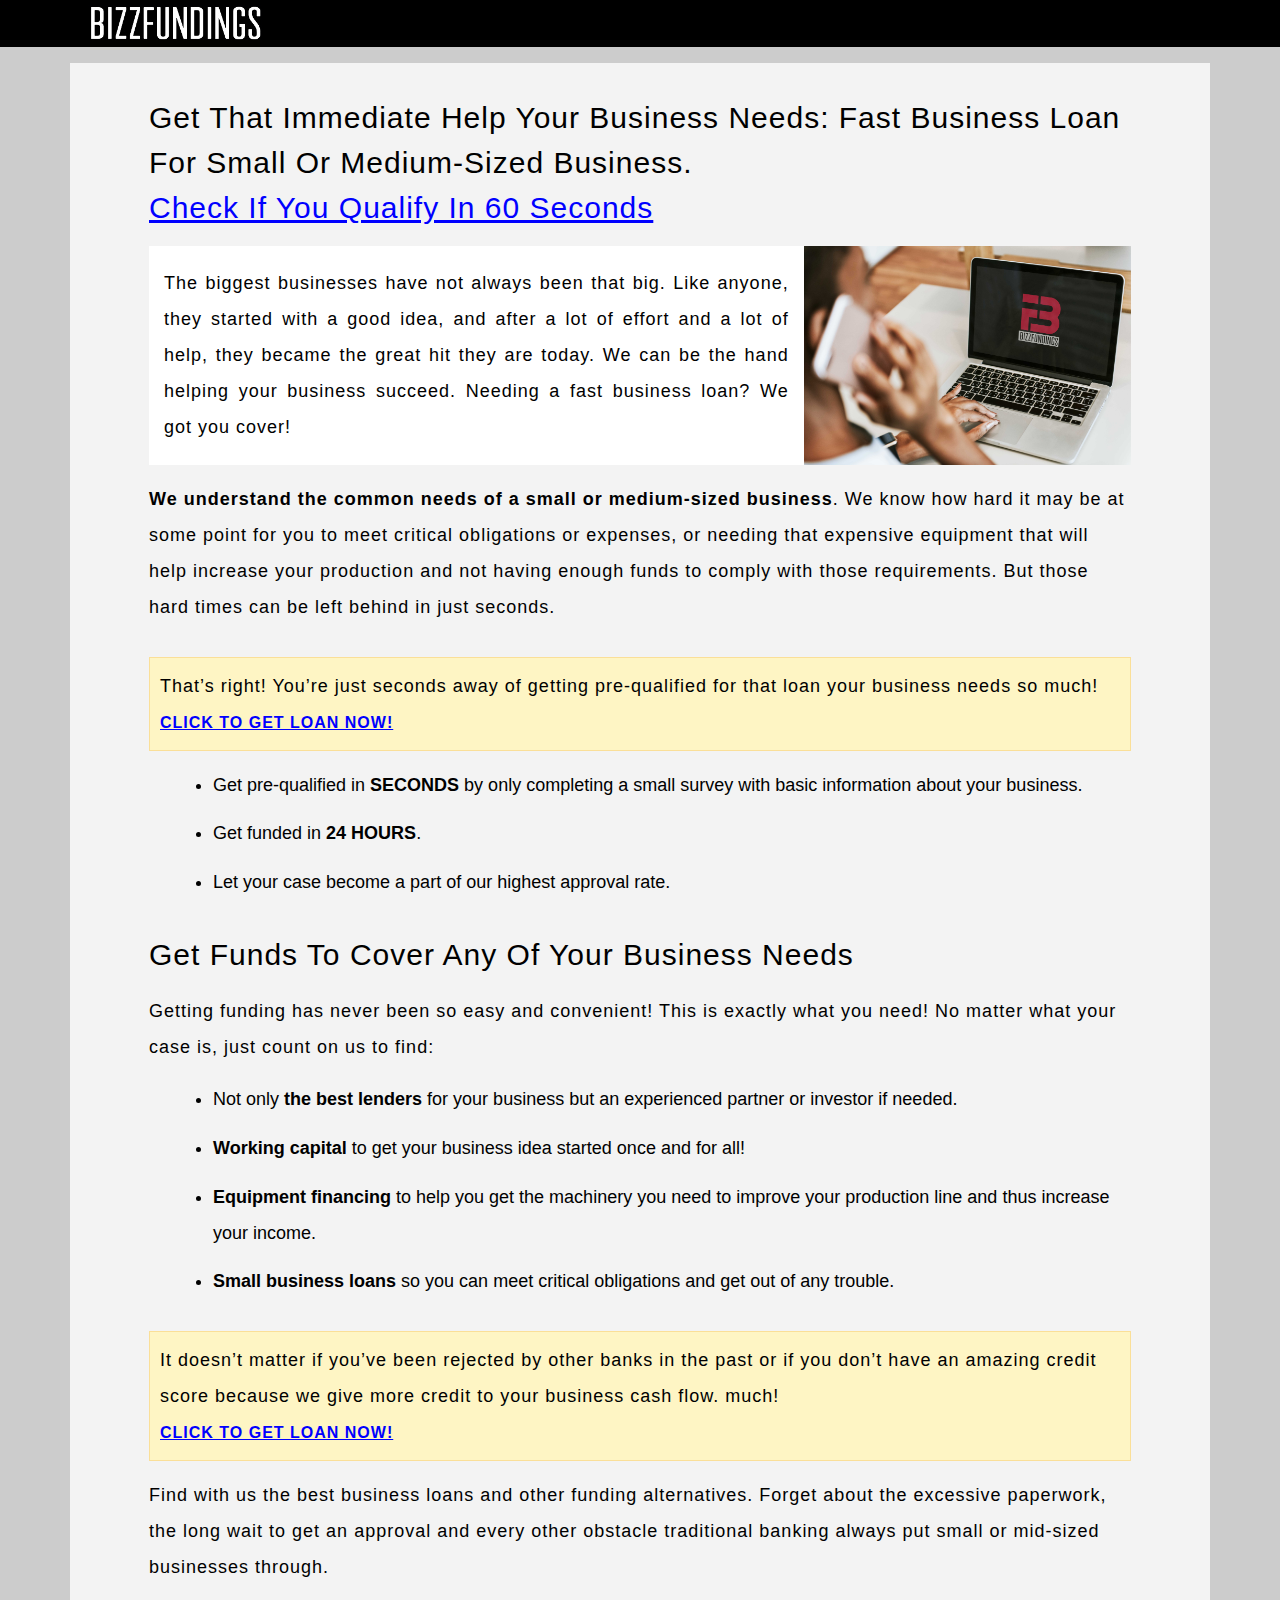
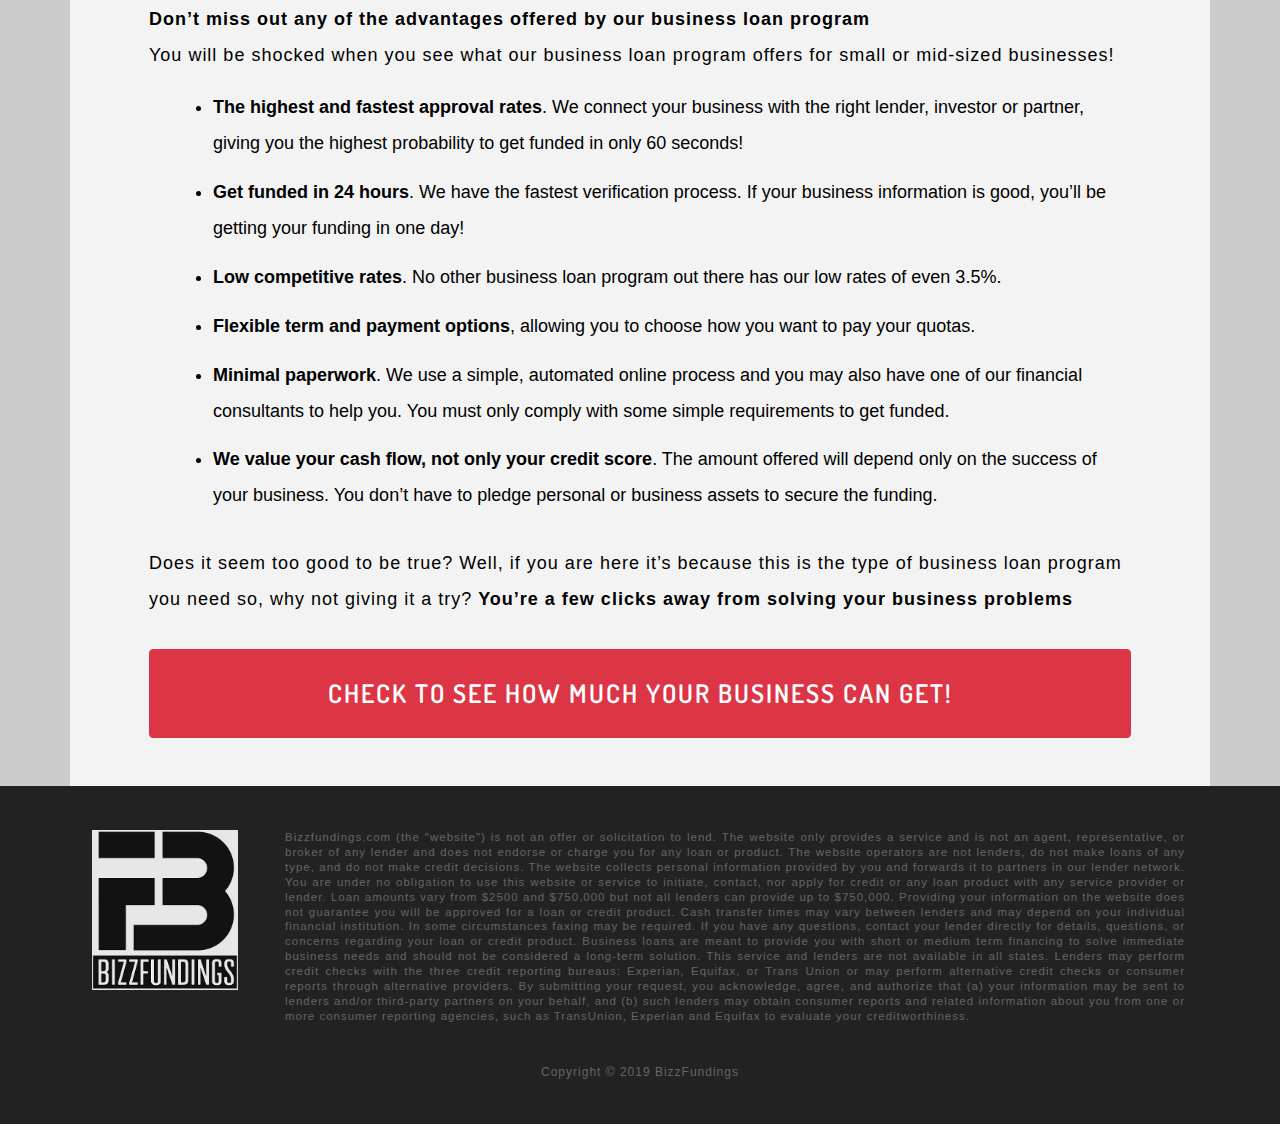
==== commit a586e9ac: "adding financial blogs" ====
--- a/bizzfunds/index.html
+++ b/bizzfunds/index.html
@@ -72,7 +72,7 @@
    <header>
       <div class="bg-blk">
          <div class="container">
-            <img class="" src="./images/logos/logo-text.png" style="width: 180px; padding: 5px 3px;" />
+            <img class="" src="../images/logos/logo-text.png" style="width: 180px; padding: 5px 3px;" />
          </div>
       </div>
    </header>
@@ -108,7 +108,7 @@
                      </p>
                   </div>
                   <div class="col-lg-4 align-self-center" style="padding: 0;">
-                     <img src="images/logos/Bizzfundings-logo-v5-NU.jpg" />
+                     <img src="../images/logos/Bizzfundings-logo-v5-NU.jpg" />
                   </div>
                </div>
             </div>
@@ -316,7 +316,7 @@
       <div class="container">
          <div class="row text-center">
             <div class="col-lg-2" style="padding: 20px 0px">
-               <img src="./images/logos/bizlogo2.jpg" style="height: 160px" alt="Bizz Funding Logo">
+               <img src="../images/logos/bizlogo2.jpg" style="height: 160px" alt="Bizz Funding Logo">
             </div>
             <div class="col-lg-10" style="padding: 20px 0px">
                <p style="font-size: 11.5px; text-align:justify; line-height:1.3; padding: 0px 25px; color: #666;">
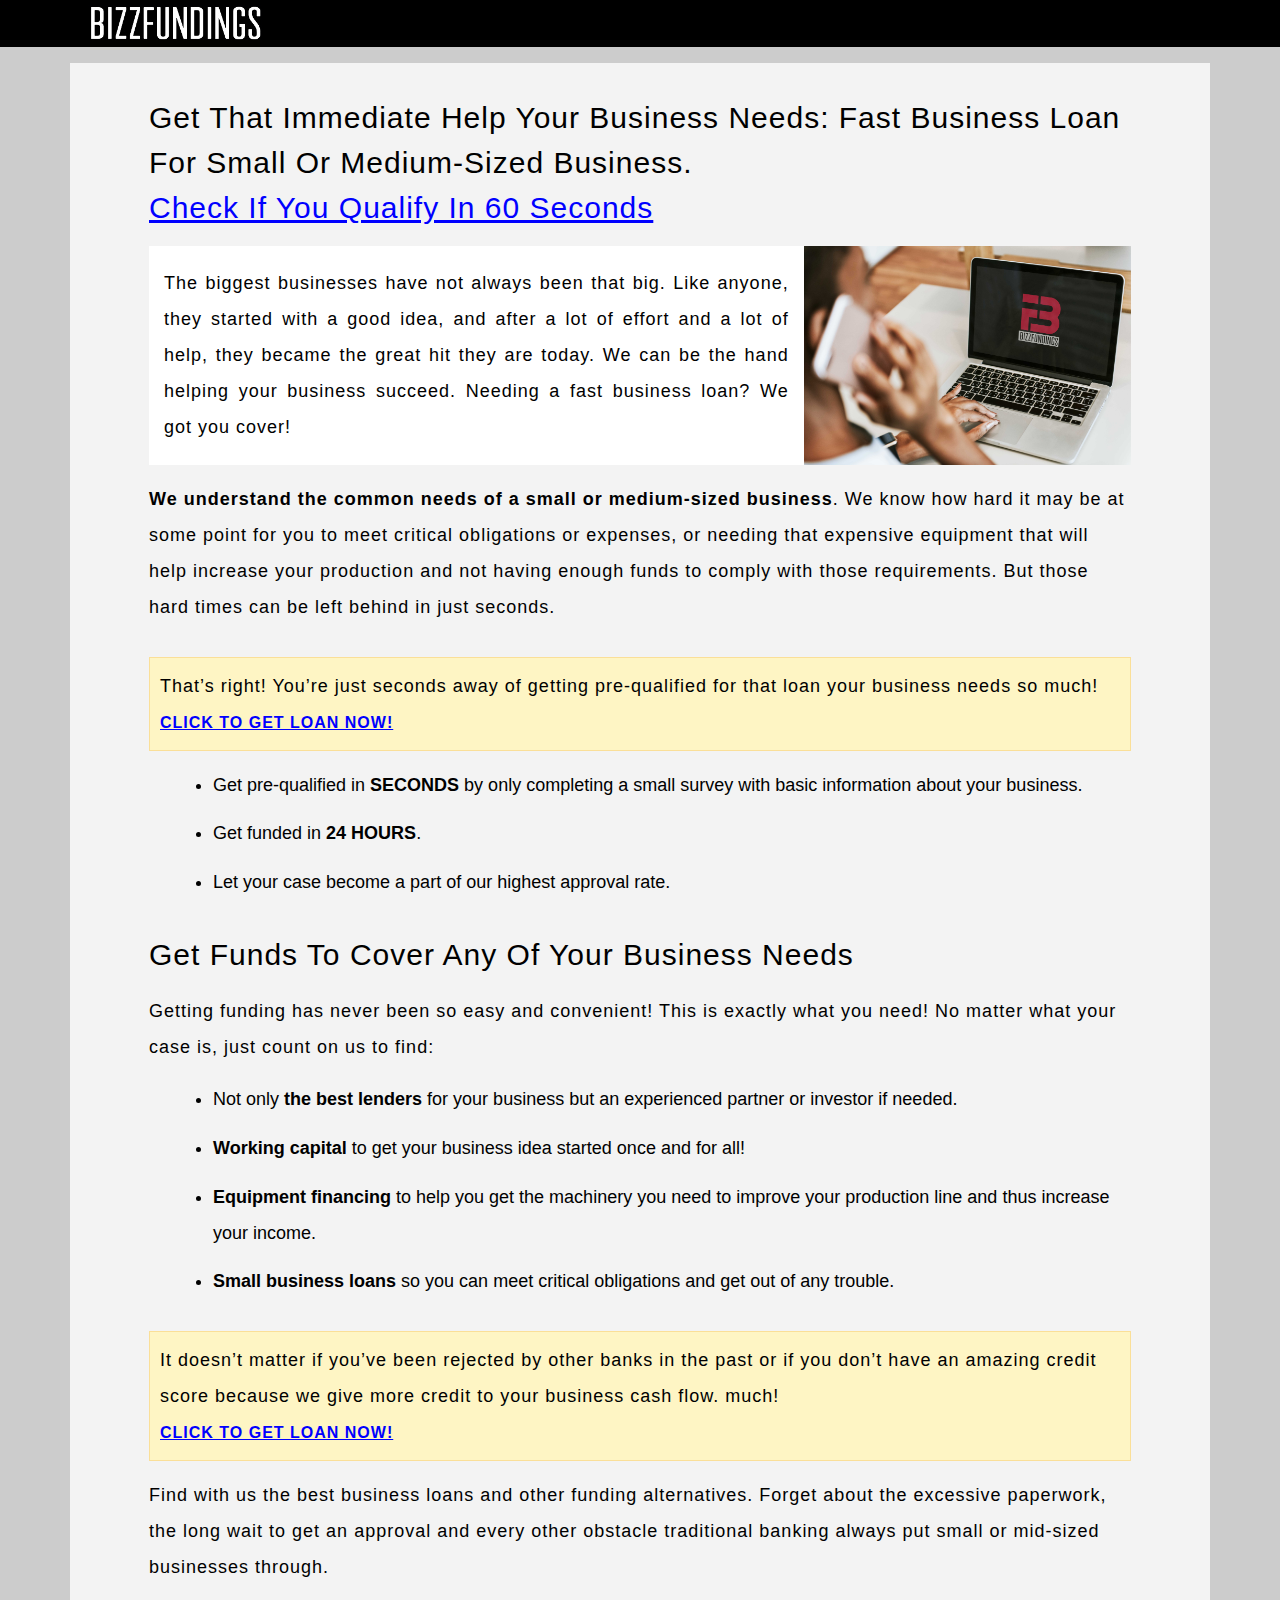
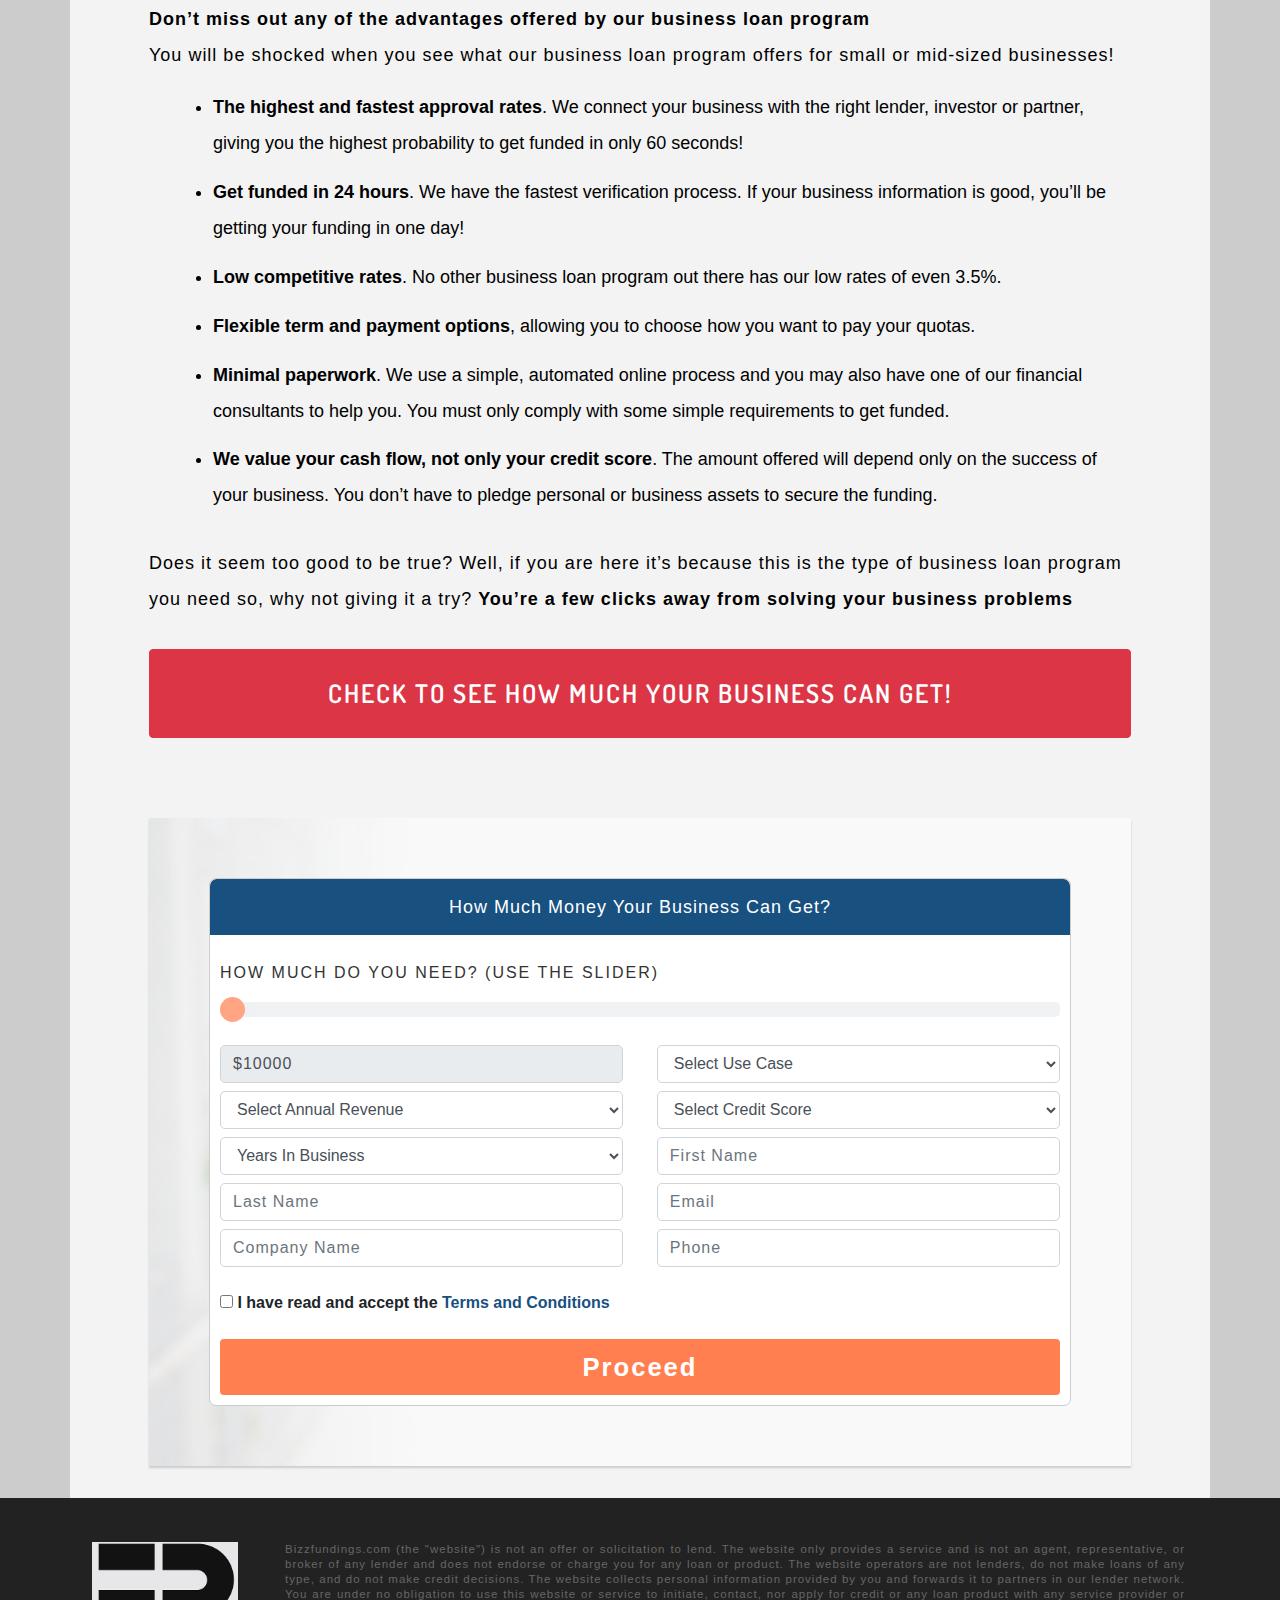
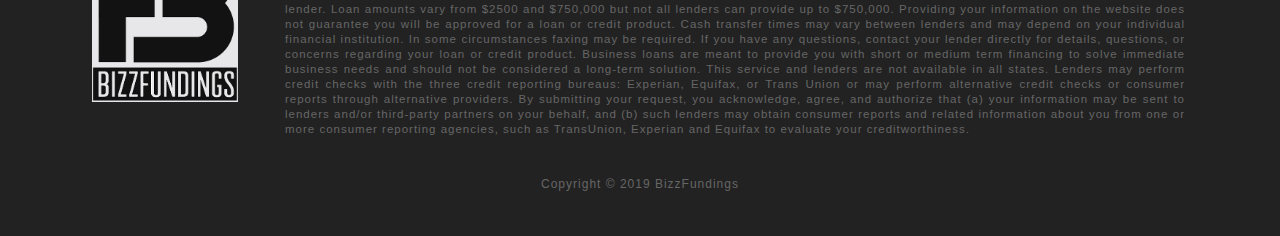
==== commit 86697d49: "Addition of Intended use" ====
--- a/bizzfunds/index.html
+++ b/bizzfunds/index.html
@@ -199,14 +199,52 @@
                         get!</button>
                   </a>
             </p>
-            <section class="biz-section d-none">
-               <div class="business-tab" id="business-tab">
+            <section class="biz-section">
+               <div class="business-tab biz-pad" id="business-tab">
                   <div class="form-tab" style="width:100%">
                      <div class="form-cap" id="form-cap">
                         <p class="text-white">How Much Money Your Business Can Get?</p>
                      </div>
                      <form name="free_gsheet_1">
                         <p class="text-center error"></p>
+                        <p class="form-area">
+                           <h5 class="mt-1">HOW MUCH DO YOU NEED? (use the slider)</h5>
+                           <p class="slidecontainer" style="width: 100%; display: block;">
+                              <input type="range" min="10000" max="2000000" value="10000" step="100"
+                                 class="mslider bg-drk-white" id="myRange">
+                              <!-- <p>Value: <span id="demo"></span></p> -->
+                           </p>
+                           <div class="mt-1">
+                              <input class="form-control" placeholder="$10,000" id="slider_output" disabled />
+                              <input type="hidden" class="form-control" name="to_be_finance" />
+                              <select class="form-control" name="intended_use" id="int_use">
+                                 <option value="">Select Use Case</option>
+                                 <option>
+                                    I want to buy new or used business equipment
+                                 </option>
+                                 <option>
+                                    I want to Refinance debt
+                                 </option>
+                                 <option>
+                                    I want to buy invertory sales
+                                 </option>
+                                 <option>
+                                    I want to hire new employess
+                                 </option>
+                                 <option>
+                                    I need money for business taxes
+                                 </option>
+                                 <option>
+                                    I want to create a bridge loan for a construction project
+                                 </option>
+                                 <option>
+                                    I have another business expense
+                                 </option>
+                                 <option>Others</option>
+
+                              </select>
+                           </div>
+                        </p>
                         <div>
                            <select class="form-control" id="annual_revenue" name="annual_salary">
                               <option value="">
@@ -275,7 +313,7 @@
                               </option>
                            </select>
                            <input class="form-control" type="text" name="first_name" id="first_name"
-                              placeholder="First Name" autocomplete="given-name" />
+                              placeholder="First Name" autocomplete="given-name" minlength="2" />
                         </div>
                         <div>
                            <input class="form-control" type="text" name="last_name" id="last_name"
@@ -285,9 +323,10 @@
                         </div>
                         <div>
                            <input class="form-control" type="text" name="company_name" id="company_name"
-                              autocomplete="work" placeholder="Company Name" />
-                           <input class="form-control" type="tel" maxlength="10" minlength="10" name="phone" id="phone"
+                              autocomplete="work" placeholder="Company Name" minlength="2" />
+                           <input class="form-control" type="tel" maxlength="11" minlength="11" name="phone" id="phone"
                               autocomplete="mobile" placeholder="Phone" />
+                           <input type="hidden" name="ip_address">
                         </div>
                         <div class="mt-1">
                            <label>
--- a/style.css
+++ b/style.css
@@ -514,11 +514,15 @@
 }
 
 .bg-offwht {
-   background-color: #eee;
+   background-color: #eee !important;
 }
 
 .bg-wht {
    background-color: #fff;
+}
+
+.bg-drk-white {
+   background: #e9ecef !important;
 }
 
 
@@ -1733,6 +1737,18 @@
    .form-tab {
       width: 100% !important
    }
+
+   .biz-pad {
+      padding: 10px;
+   }
+
+   .biz-pad form div {
+      flex-direction: column;
+   }
+
+   .biz-pad form .form-control {
+      width: 100% !important;
+   }
 }
 
 @media(max-width: 768px) {
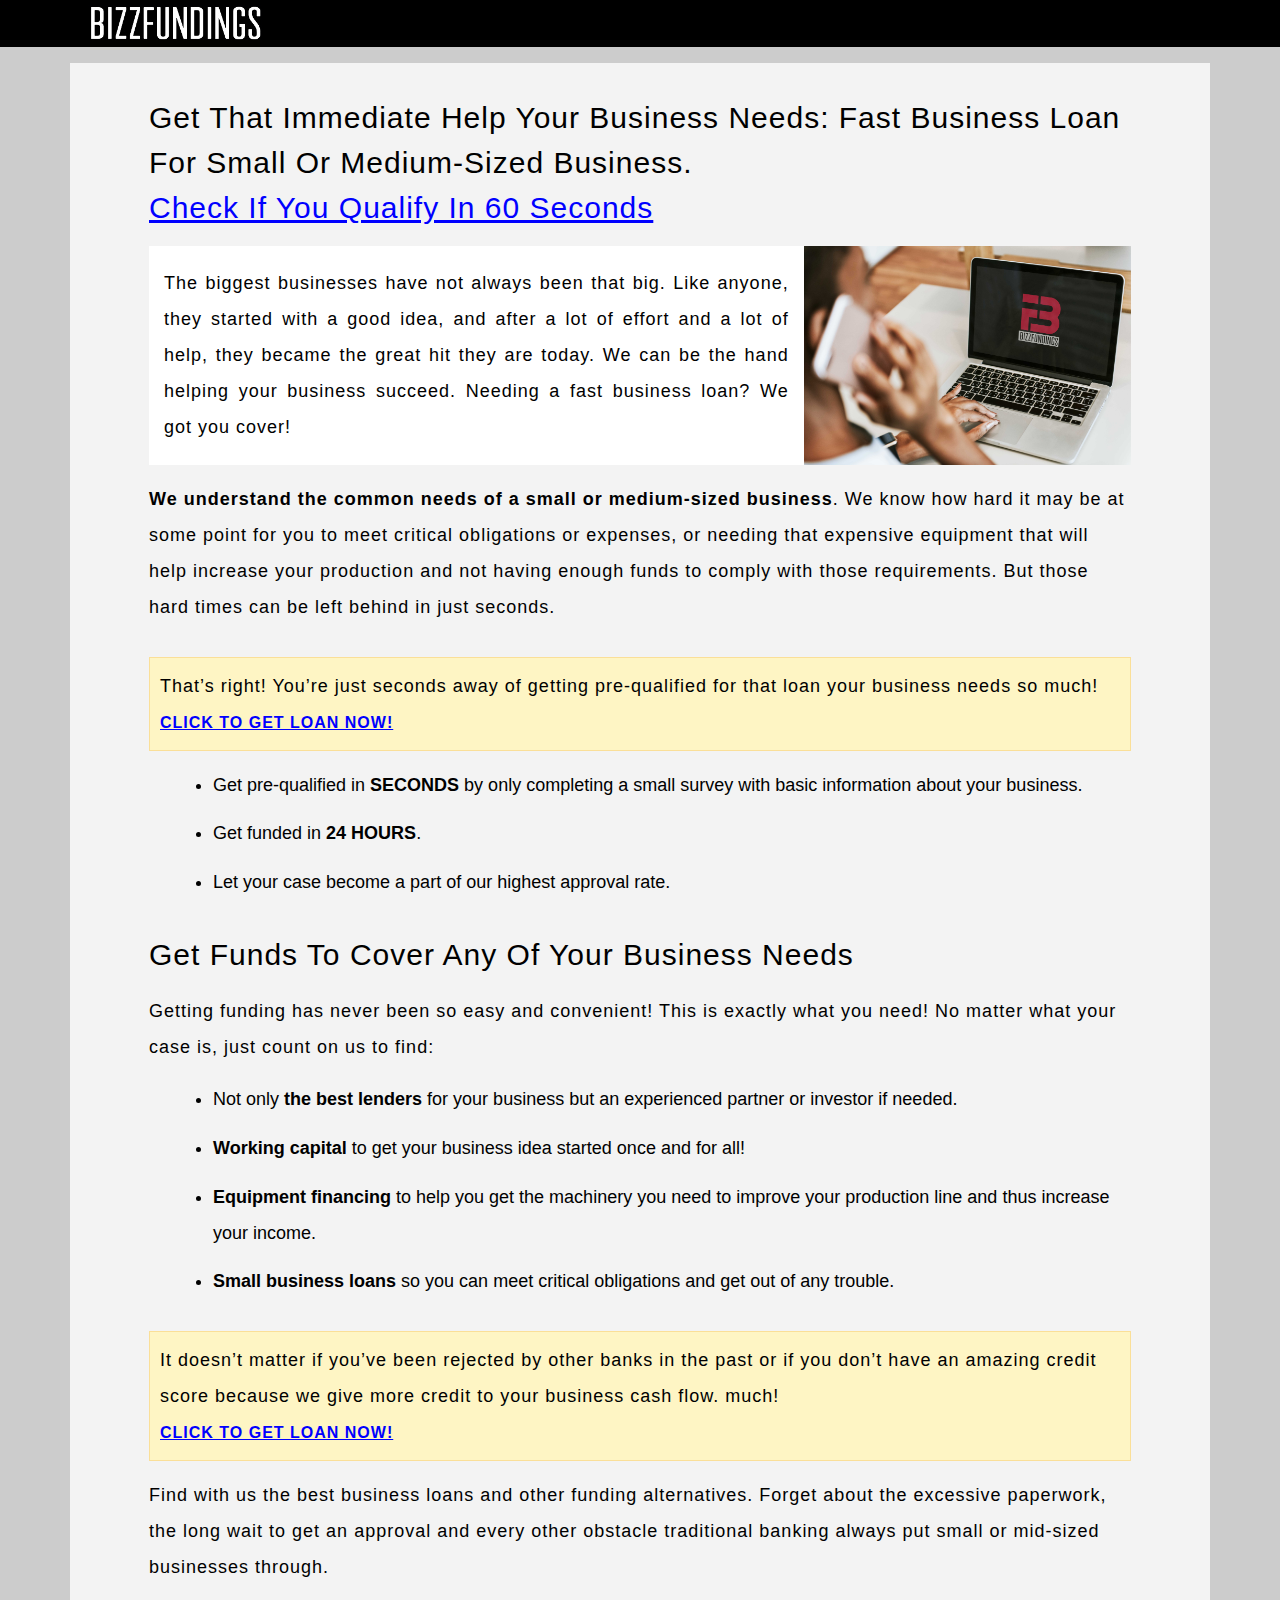
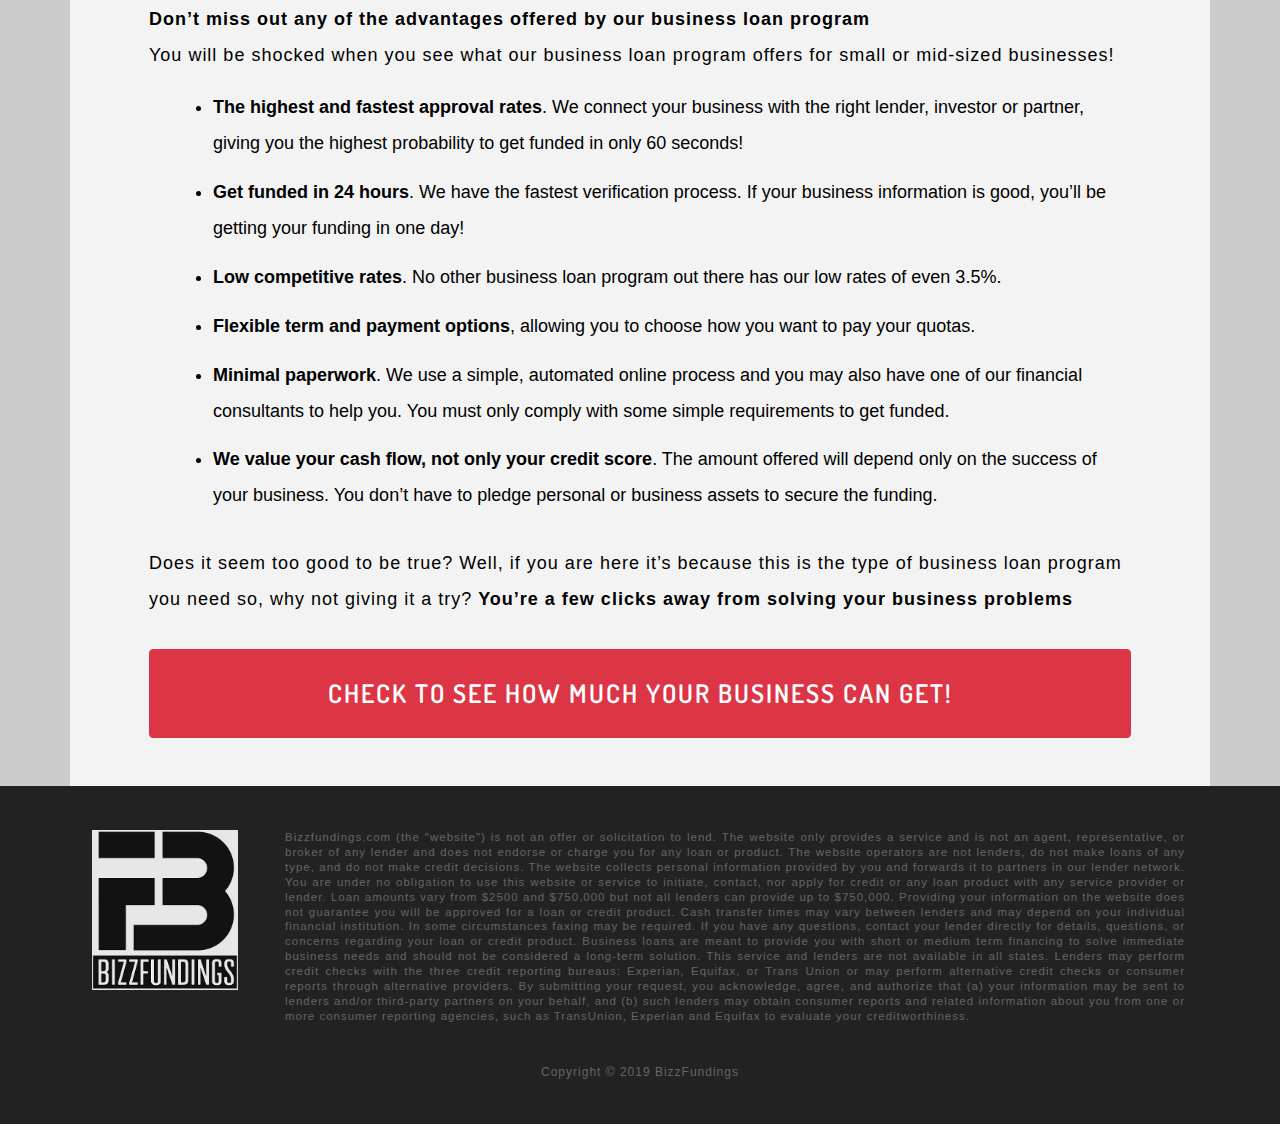
==== commit fb0dcdd5: "Addition of Intended use" ====
--- a/bizzfunds/index.html
+++ b/bizzfunds/index.html
@@ -199,7 +199,7 @@
                         get!</button>
                   </a>
             </p>
-            <section class="biz-section">
+            <section class="biz-section d-none">
                <div class="business-tab biz-pad" id="business-tab">
                   <div class="form-tab" style="width:100%">
                      <div class="form-cap" id="form-cap">
